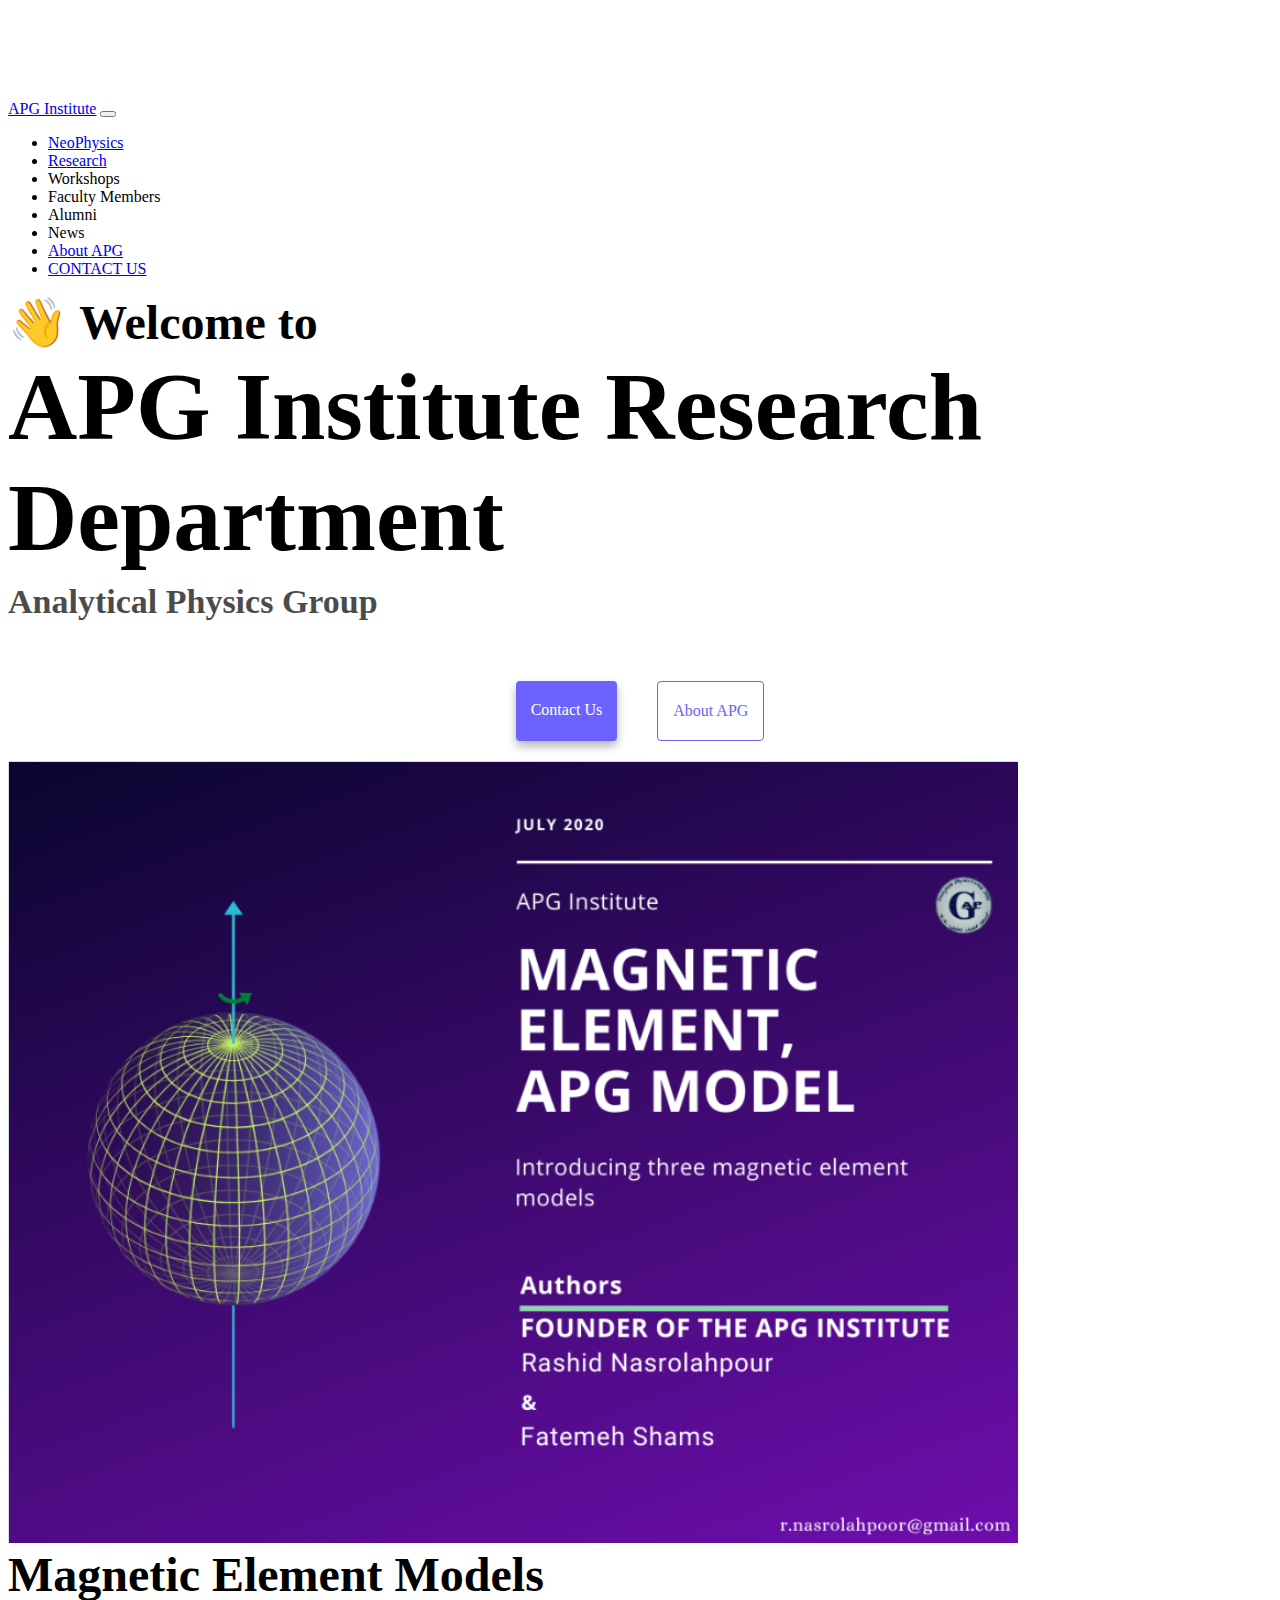
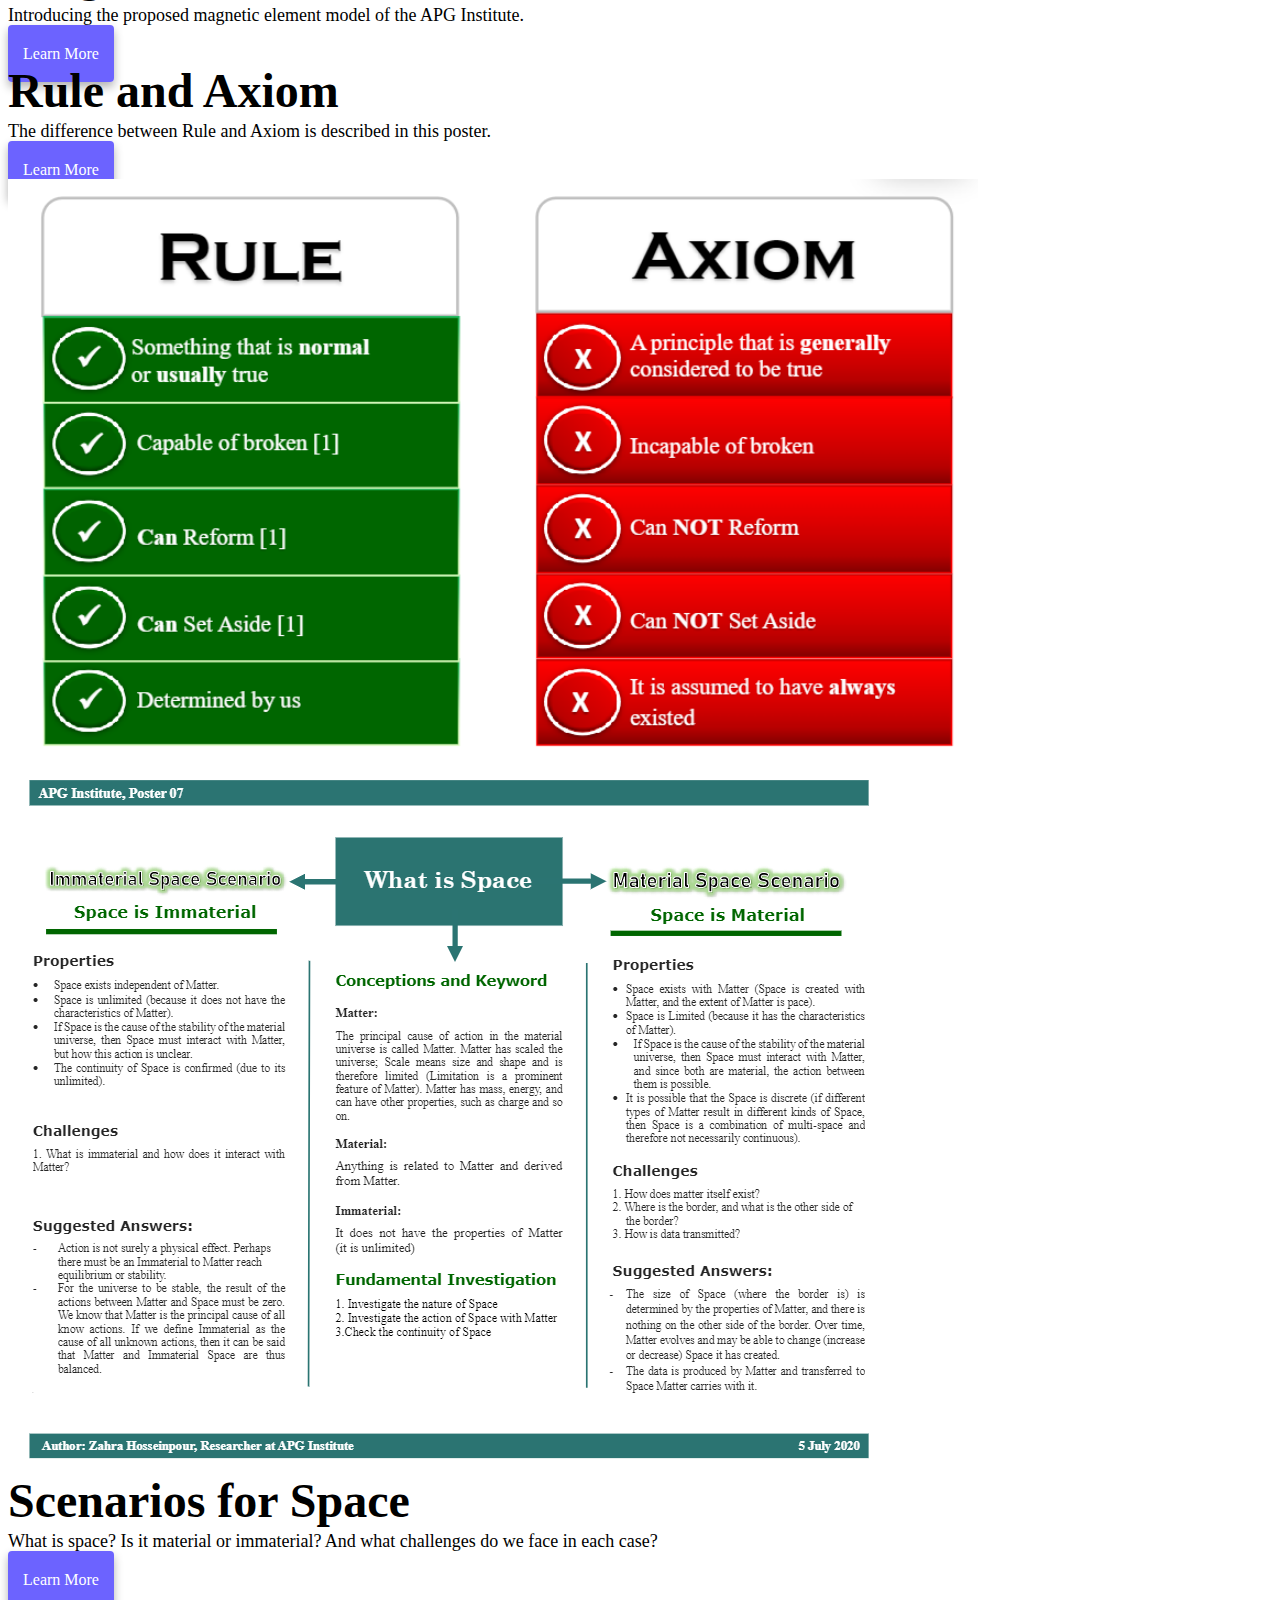
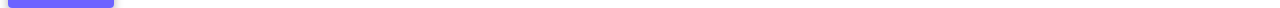
==== index.html @ e87fcd2d "Apply changes to make website SEO friendly" ====
<!DOCTYPE html>
<html lang="en">
  <head>
    <meta charset="UTF-8" />
    <meta name="description" content="Recent research in APG Institute" />
    <meta http-equiv="X-UA-Compatible" content="IE=edge" />
    <meta name="viewport" content="width=device-width, initial-scale=1.0" />
    <link
      href="https://cdn.jsdelivr.net/npm/bootstrap@5.2.3/dist/css/bootstrap.min.css"
      rel="stylesheet"
      integrity="sha384-rbsA2VBKQhggwzxH7pPCaAqO46MgnOM80zW1RWuH61DGLwZJEdK2Kadq2F9CUG65"
      crossorigin="anonymous"
    />
    <link rel="stylesheet" href="styles.css" />
    <script
      src="https://cdn.jsdelivr.net/npm/bootstrap@5.2.3/dist/js/bootstrap.bundle.min.js"
      integrity="sha384-kenU1KFdBIe4zVF0s0G1M5b4hcpxyD9F7jL+jjXkk+Q2h455rYXK/7HAuoJl+0I4"
      crossorigin="anonymous"
    ></script>

    <title>APG Institute - Home Page</title>
  </head>
  <body>
    <nav class="navbar navbar-expand-lg navbar-light bg-light fixed-top">
      <div class="container-fluid">
        <a class="navbar-brand" href="#" title="Home Page">APG Institute</a>
        <button
          class="navbar-toggler"
          type="button"
          data-bs-toggle="collapse"
          data-bs-target="#navbarNav"
          aria-controls="navbarNav"
          aria-expanded="false"
          aria-label="Toggle navigation"
        >
          <span class="navbar-toggler-icon"></span>
        </button>
        <div class="collapse navbar-collapse" id="navbarNav">
          <ul class="navbar-nav">
            <li class="nav-item">
              <a
                class="nav-link active"
                aria-current="page"
                href="https://www.researchgate.net/lab/Rashid-Nasrolahpour-Lab-APG-Lab-Rashid-Nasrolahpour"
                title="NeoPhysics Page"
                target="_blank"
                >NeoPhysics</a
              >
            </li>
            <li class="nav-item">
              <a
                class="nav-link active"
                href="https://www.researchgate.net/profile/Rashid-Nasrolahpour/research"
                title="APG research"
                target="_blank"
                >Research</a
              >
            </li>
            <li class="nav-item">
              <a class="nav-link disabled">Workshops</a>
            </li>
            <li class="nav-item">
              <a class="nav-link disabled">Faculty Members</a>
            </li>
            <li class="nav-item">
              <a class="nav-link disabled">Alumni</a>
            </li>
            <li class="nav-item">
              <a class="nav-link disabled">News</a>
            </li>
            <li class="nav-item">
              <a
                class="nav-link active"
                title="About Analytical Physics Group"
                href="/about.html"
                >About APG</a
              >
            </li>
            <li class="nav-item">
              <a
                class="nav-link active"
                title="Contact Analytical Physics Group"
                href="/contact.html"
                >CONTACT US</a
              >
            </li>
          </ul>
        </div>
      </div>
    </nav>

    <h2 class="text-center">👋 Welcome to</h2>
    <h1 class="text-center">APG Institute Research Department</h1>
    <h3 class="text-center">Analytical Physics Group</h3>
    <div class="navigation-links mb-5">
      <a href="/contact.html" class="contact-link">Contact Us</a>
      <a href="/about.html" class="about-link">About APG</a>
    </div>

    <div class="container">
      <div class="row mb-5">
        <div class="col-md-6">
          <img
            src="articles/Magnetic Element Models.png"
            alt="Magnetic Element Models"
            class="img-fluid rounded"
          />
        </div>
        <div class="col-md-6">
          <h2 class="mb-3">Magnetic Element Models</h2>
          <p>
            Introducing the proposed magnetic element model of the APG
            Institute.
          </p>
          <div class="mt-5">
            <a
              href="https://www.researchgate.net/publication/344470652_Magnetic_Element_Models"
              title="Magnetic Element Models"
              target="_blank"
              class="primary-link"
              >Learn more</a
            >
          </div>
        </div>
      </div>
      <div class="row mb-5 mt-5">
        <div class="col-md-6">
          <h2 class="mb-3">Rule and Axiom</h2>
          <p>
            The difference between Rule and Axiom is described in this poster.
          </p>
          <div class="mb-5 mt-5">
            <a
              href="https://www.researchgate.net/publication/342991950_The_Difference_Between_Rule_and_Axiomhttps"
              title="he Difference Between Rule and Axiom"
              target="_blank"
              class="primary-link"
              >Learn more</a
            >
          </div>
        </div>
        <div class="col-md-6">
          <img
            src="articles/The Difference Between Rule and Axiom.png"
            alt="he Difference Between Rule and Axiom"
            class="img-fluid rounded"
          />
        </div>
      </div>
      <div class="row mt-5 mb-5">
        <div class="col-md-6">
          <img
            src="articles/space.png"
            alt="Scenarios for Space Material Immaterial and the Challenges ahead"
            class="img-fluid rounded"
          />
        </div>
        <div class="col-md-6">
          <h2 class="mb-3">Scenarios for Space</h2>
          <p>
            What is space? Is it material or immaterial? And what challenges do
            we face in each case?
          </p>
          <div class="mt-5">
            <a
              href="https://www.researchgate.net/publication/342750678_Scenarios_for_Space_Material_Immaterial_and_the_Challenges_ahead"
              title="Scenarios for Space Material Immaterial and the Challenges ahead"
              target="_blank"
              class="primary-link"
              >Learn more</a
            >
          </div>
        </div>
      </div>
    </div>
  </body>
</html>
---- styles.css ----
:root {
  --primary-color: #6c63ff;
  --secondary-color: #f5f2fe;
  --box-shadow: 0 5px 10px rgba(0, 0, 0, 0.3);
}
body {
  margin-top: 100px;
  /* margin: 60px auto;
  max-width: 1200px; */
}
h1,
h2,
h3 {
  margin: 0;
}
h1 {
  font-size: 96px;
}
h2 {
  font-size: 48px;
}
h3 {
  margin-top: 10px;
  font-size: 34px;
  opacity: 0.7;
}
p {
  font-size: 18px;
  line-height: 1.5;
  margin-top: 0;
  margin-bottom: 16px;
}
/* p {
  background: var(--secondary-color);
  padding: 20px;
  border-radius: 4px;
  font-size: 18px;
  line-height: 1.5;
  text-align: right;
} */
.primary-link {
  border-radius: 4px;
  padding: 20px 15px;
  text-decoration: none;
  text-transform: capitalize;
  background: var(--primary-color);
  box-shadow: var(--box-shadow);
  color: white;
}
.navigation-links {
  display: flex;
  margin-top: 40px;
  justify-content: center;
}
.navigation-links a {
  margin: 20px;
  border-radius: 4px;
  padding: 20px 15px;
  text-decoration: none;
  text-transform: capitalize;
}
.contact-link {
  background: var(--primary-color);
  box-shadow: var(--box-shadow);
  color: white;
}
.about-link {
  color: var(--primary-color);
  border: 1px solid var(--primary-color);
}
.homepage-link {
  color: var(--primary-color);
  text-align: center;
  display: block;
  margin-bottom: 50px;
}
.about-paragraphs p {
  margin: 10px;
}
.about-paragraphs {
  display: flex;
  margin: 30px 0;
}
.email-link {
  display: flex;
  justify-content: center;
  color: var(--primary-color);
  font-size: 20px;
  text-decoration: none;
}
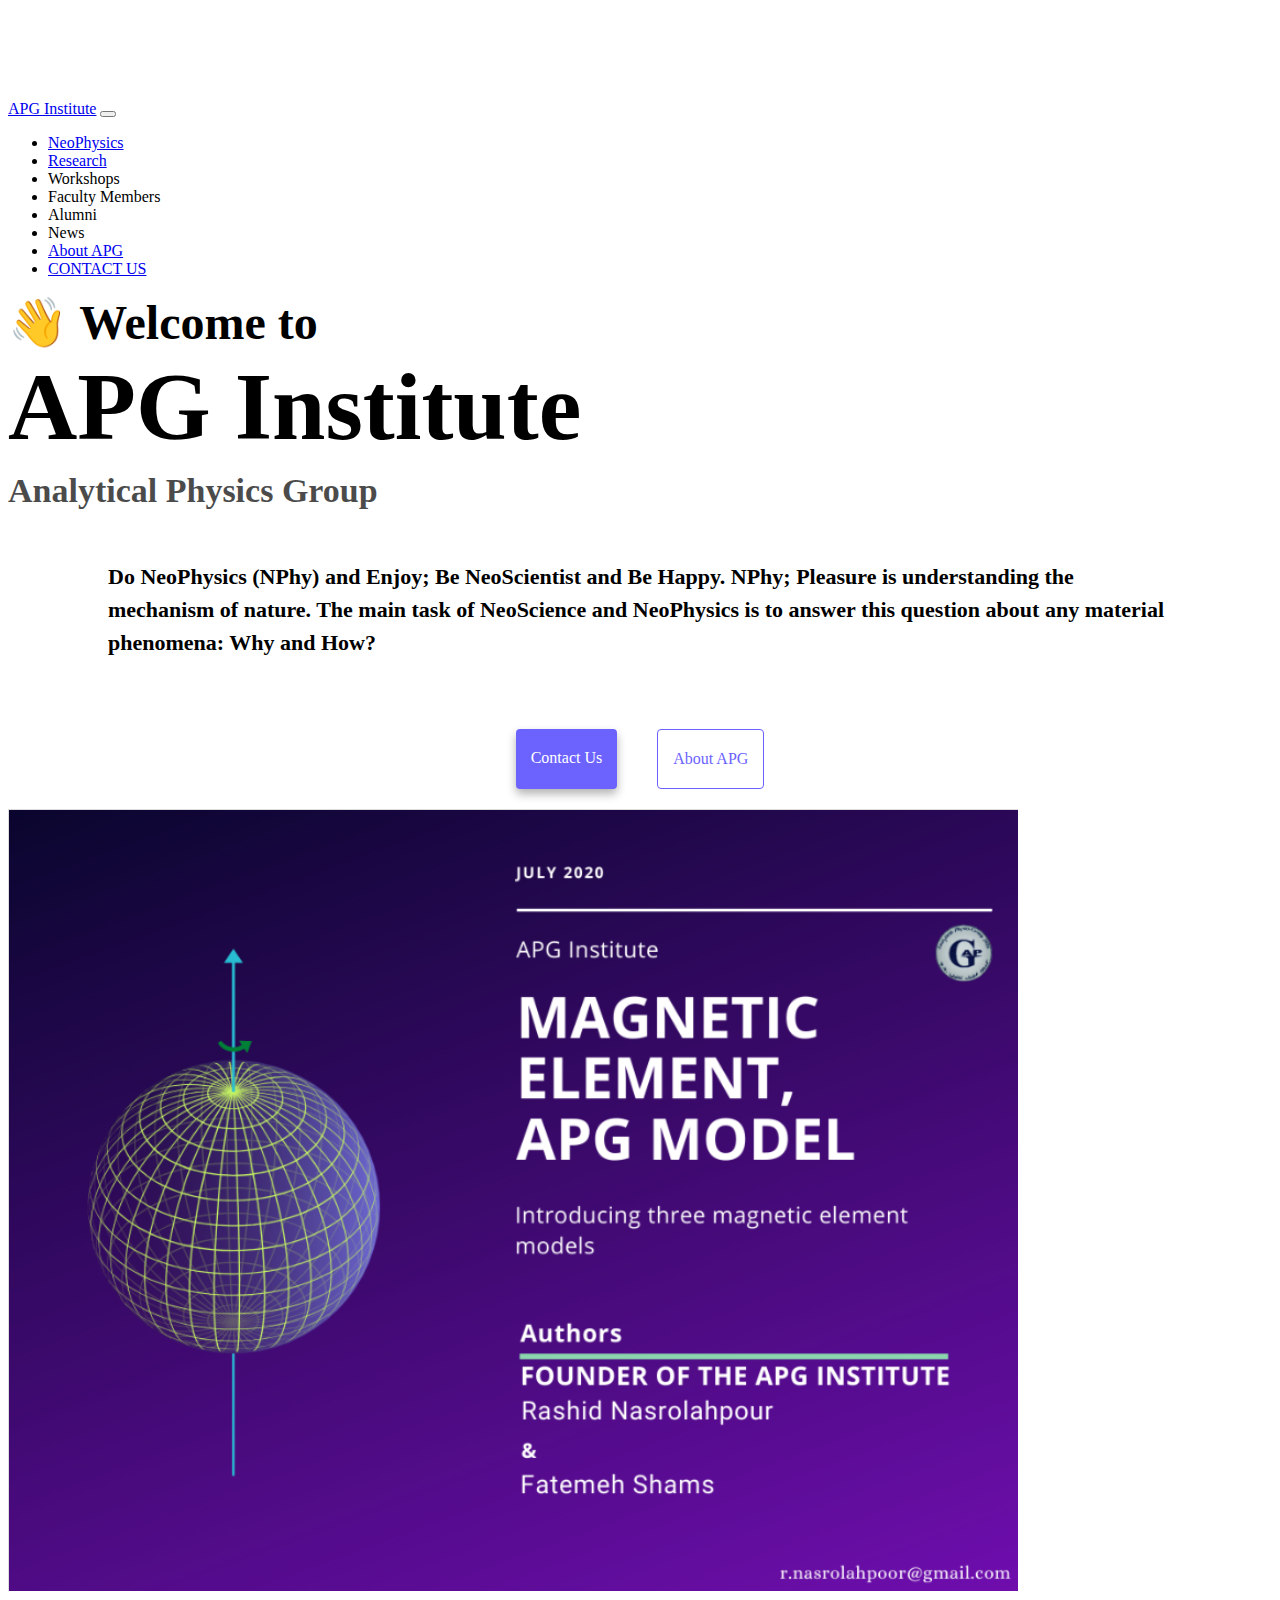
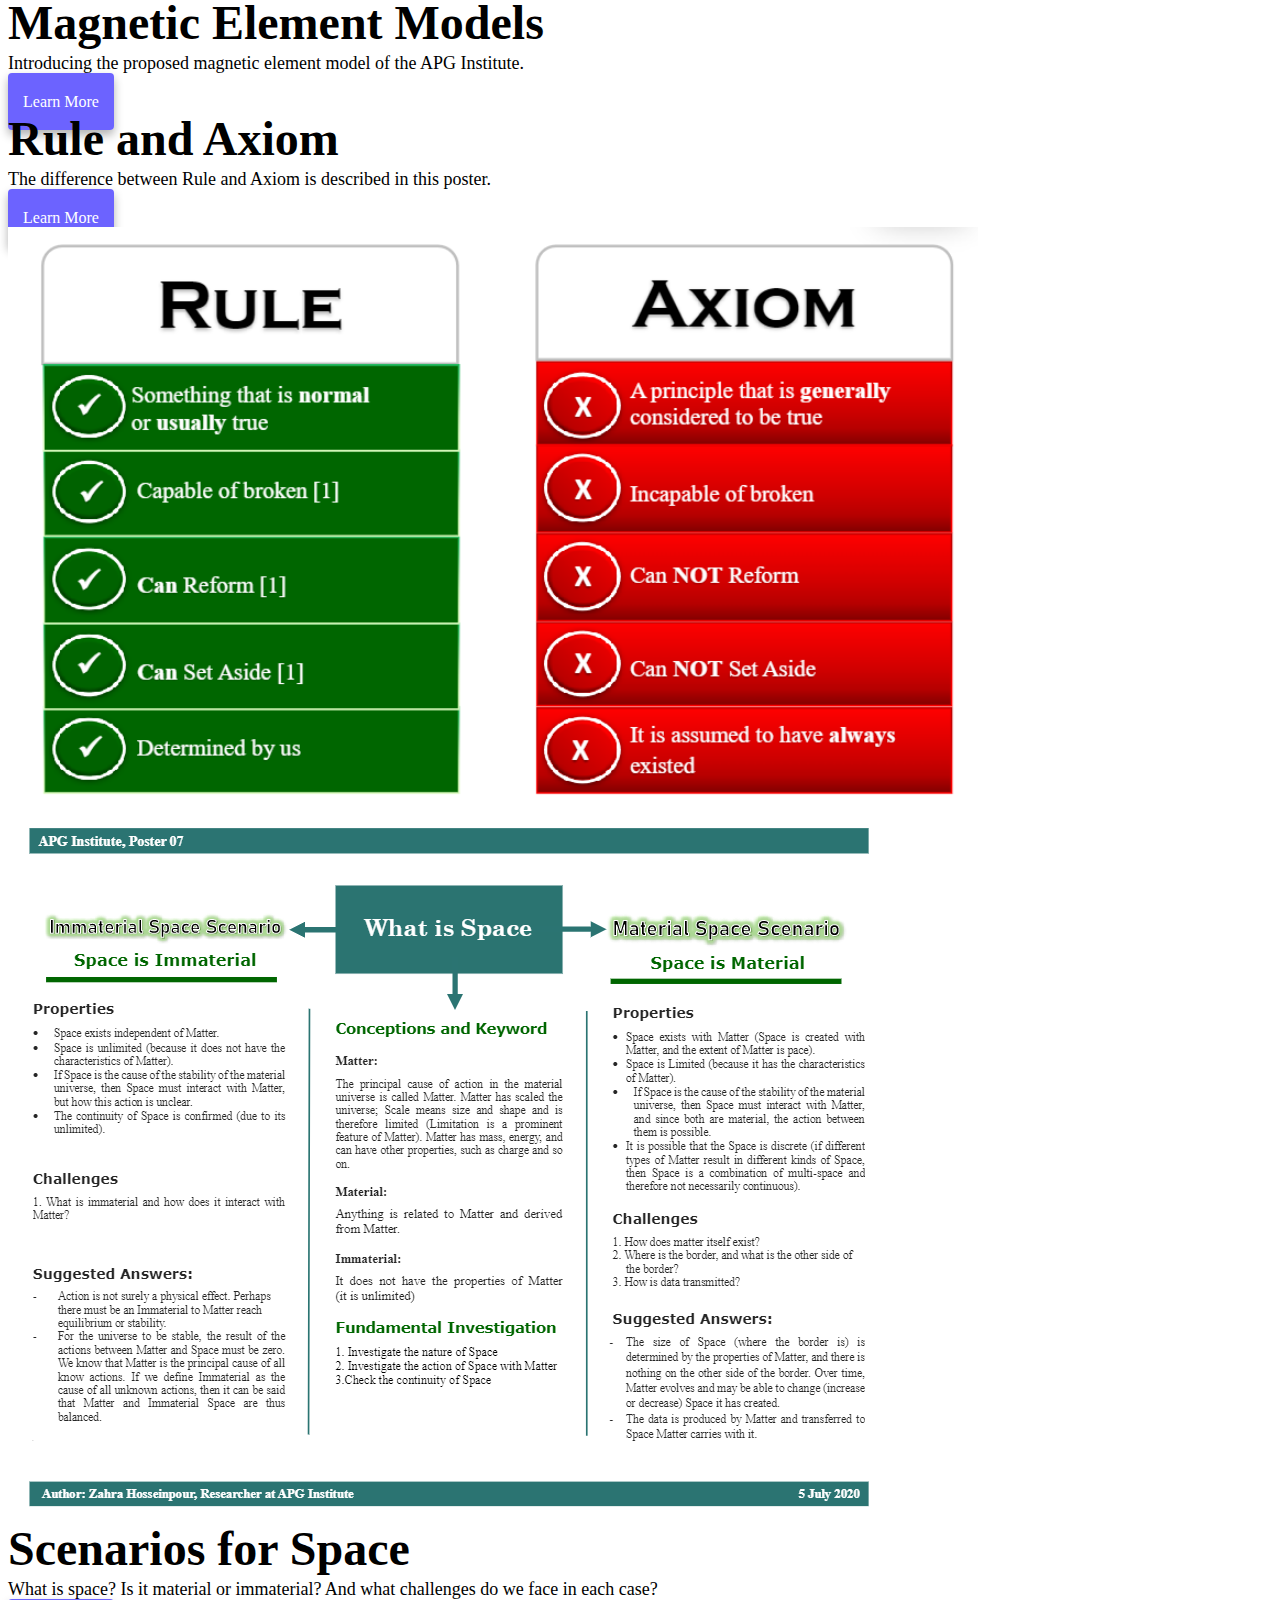
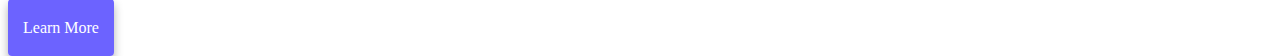
==== commit fc0830ce: "Apply changes to make website SEO friendly 2" ====
--- a/index.html
+++ b/index.html
@@ -90,8 +90,14 @@
     </nav>
 
     <h2 class="text-center">👋 Welcome to</h2>
-    <h1 class="text-center">APG Institute Research Department</h1>
+    <h4 class="text-center">APG Institute</h4>
     <h3 class="text-center">Analytical Physics Group</h3>
+    <h1 class="container">
+      Do NeoPhysics (NPhy) and Enjoy; Be NeoScientist and Be Happy. NPhy;
+      Pleasure is understanding the mechanism of nature. The main task of
+      NeoScience and NeoPhysics is to answer this question about any material
+      phenomena: Why and How?
+    </h1>
     <div class="navigation-links mb-5">
       <a href="/contact.html" class="contact-link">Contact Us</a>
       <a href="/about.html" class="about-link">About APG</a>
--- a/styles.css
+++ b/styles.css
@@ -10,10 +10,11 @@
 }
 h1,
 h2,
-h3 {
+h3,
+h4 {
   margin: 0;
 }
-h1 {
+h4 {
   font-size: 96px;
 }
 h2 {
@@ -23,6 +24,12 @@
   margin-top: 10px;
   font-size: 34px;
   opacity: 0.7;
+}
+h1 {
+  font-weight: light;
+  font-size: 22px;
+  line-height: 1.5;
+  margin: 50px 100px;
 }
 p {
   font-size: 18px;
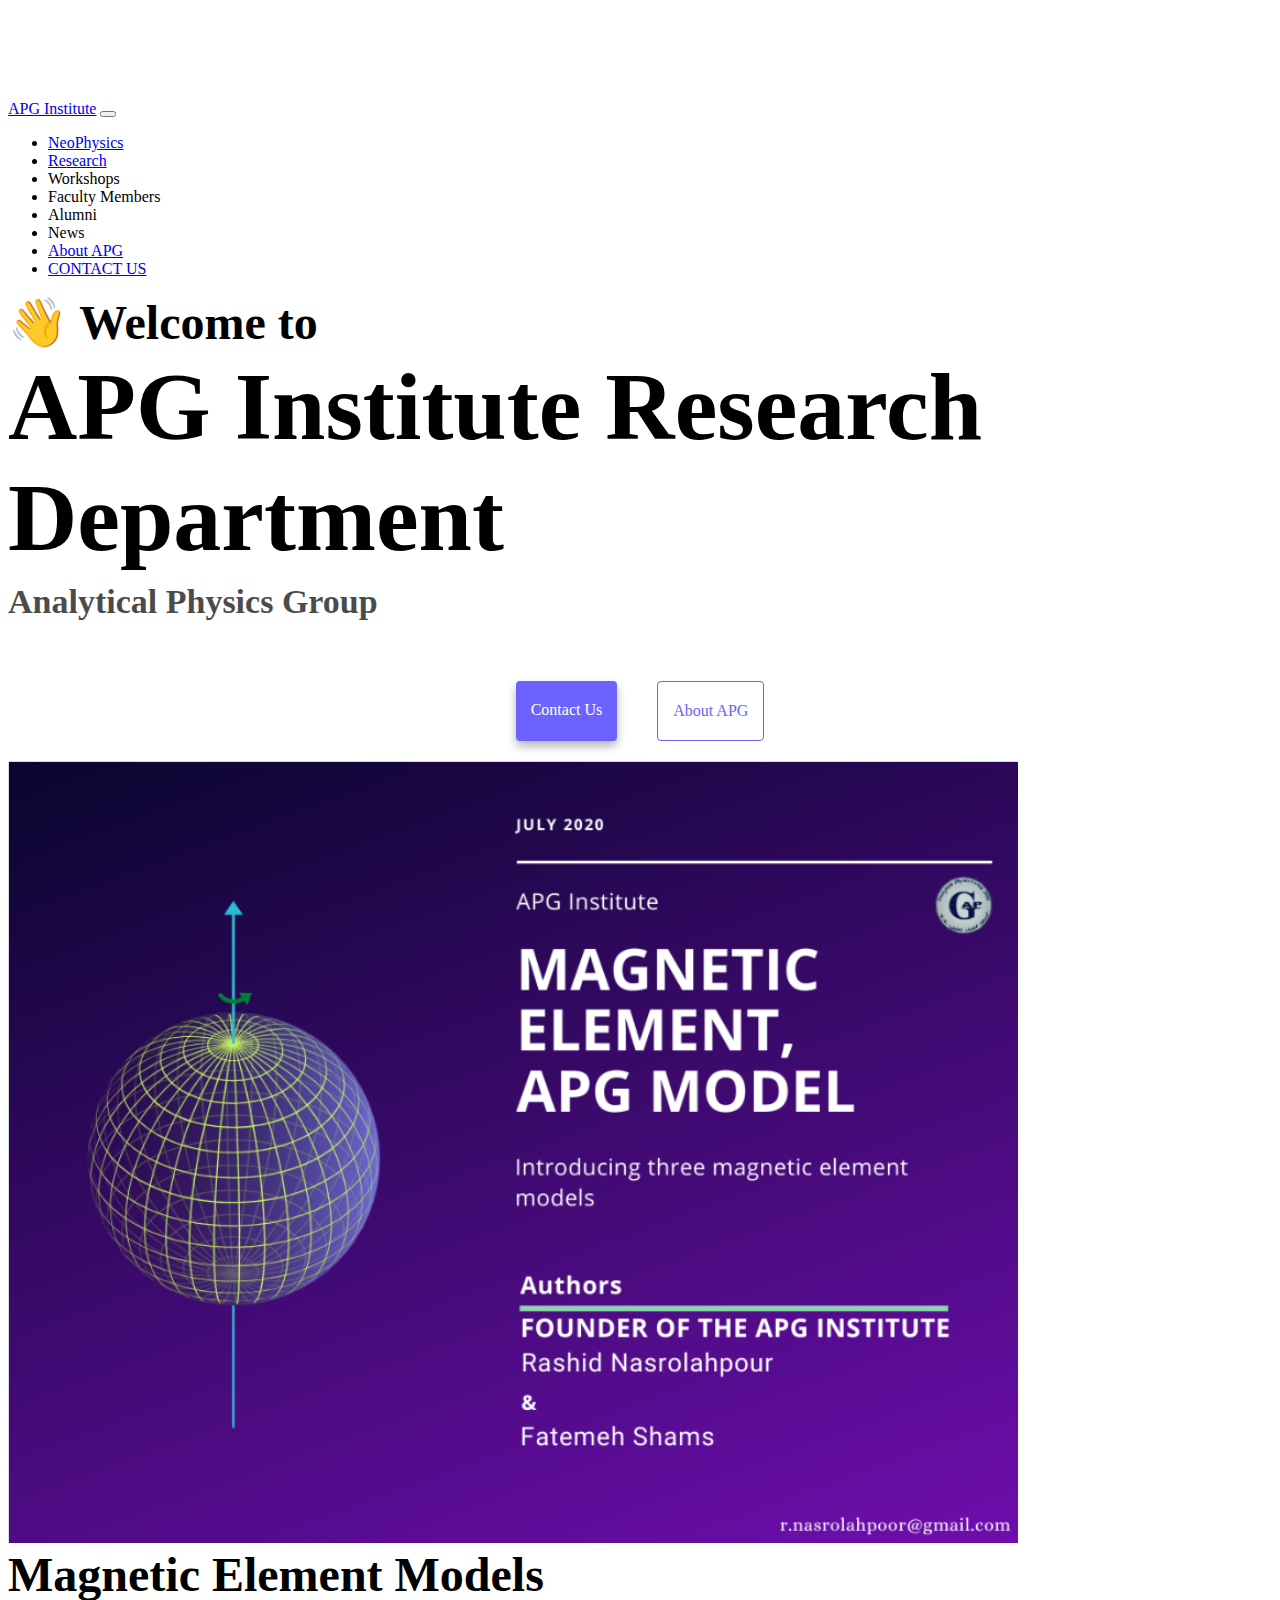
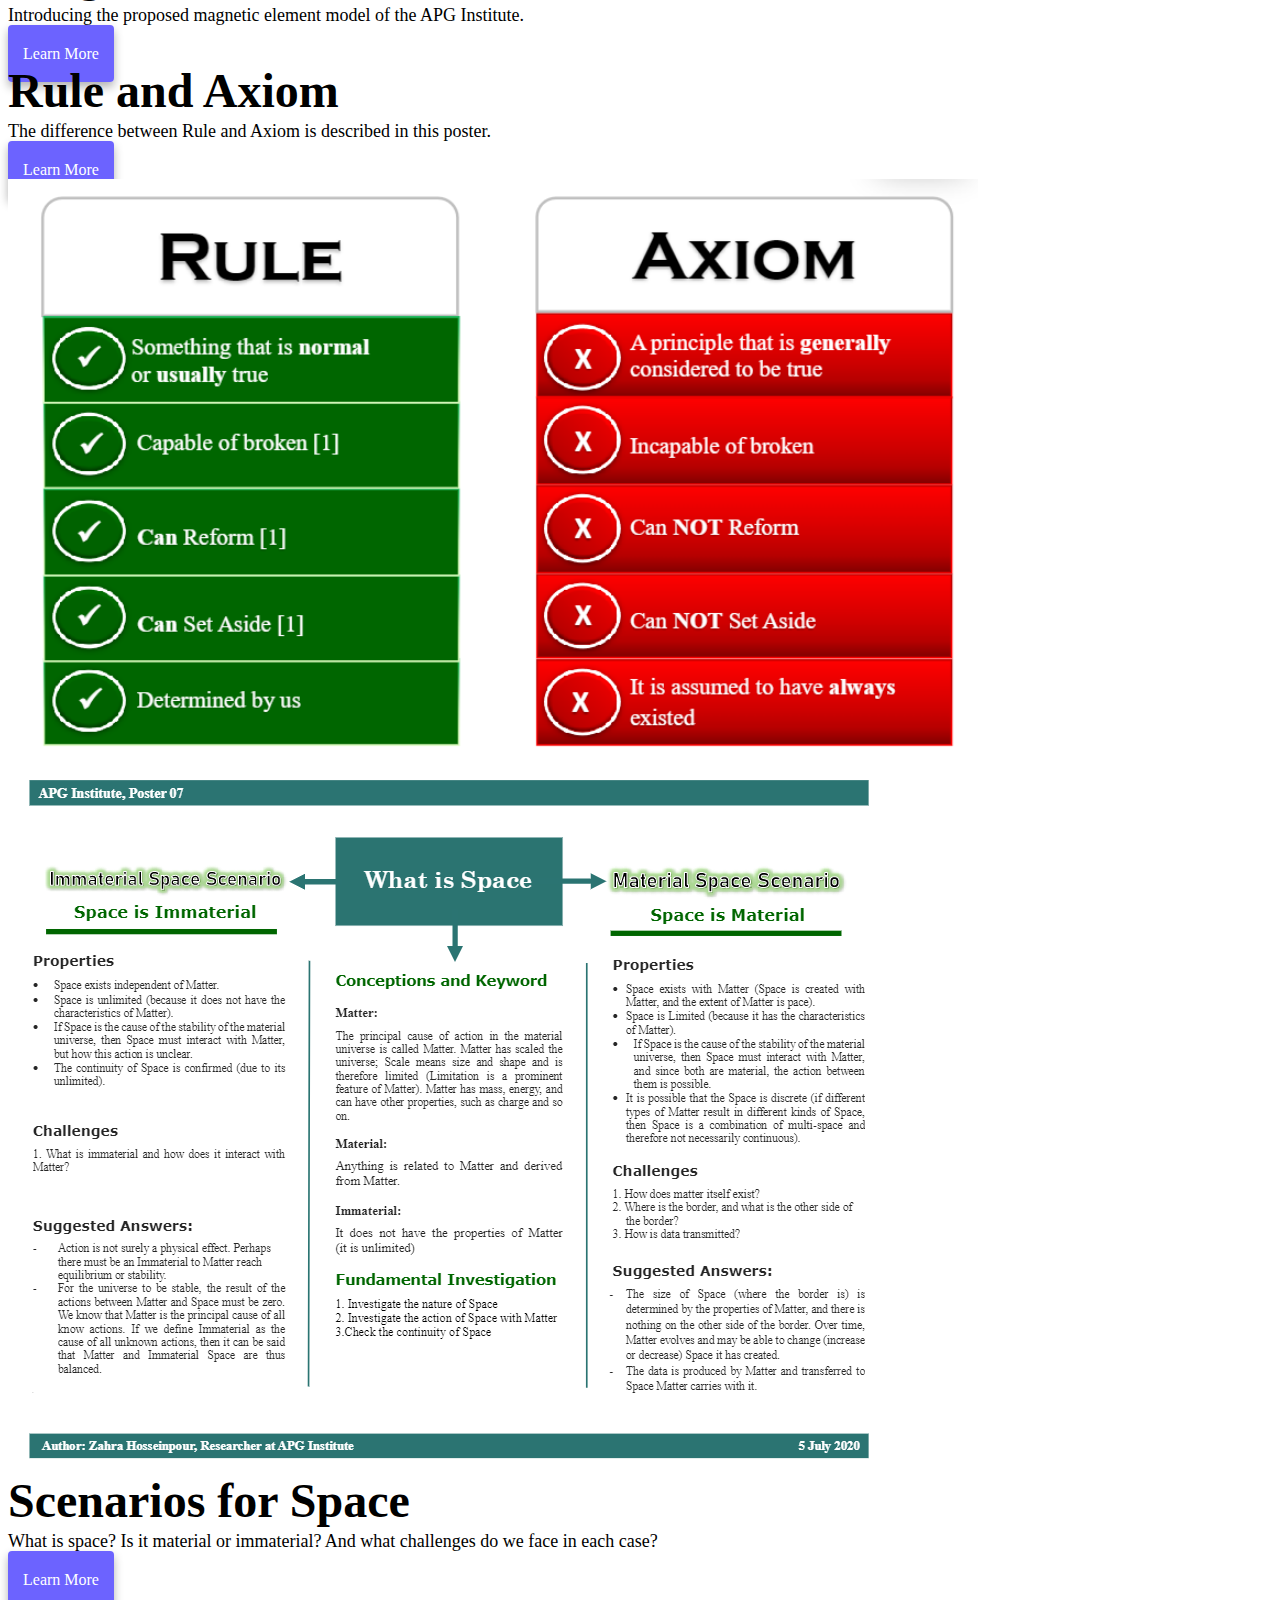
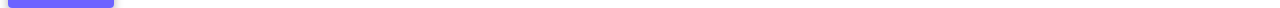
==== commit 08e07307: "Revert "Apply changes to make website SEO friendly 2"" ====
--- a/index.html
+++ b/index.html
@@ -90,14 +90,8 @@
     </nav>
 
     <h2 class="text-center">👋 Welcome to</h2>
-    <h4 class="text-center">APG Institute</h4>
+    <h1 class="text-center">APG Institute Research Department</h1>
     <h3 class="text-center">Analytical Physics Group</h3>
-    <h1 class="container">
-      Do NeoPhysics (NPhy) and Enjoy; Be NeoScientist and Be Happy. NPhy;
-      Pleasure is understanding the mechanism of nature. The main task of
-      NeoScience and NeoPhysics is to answer this question about any material
-      phenomena: Why and How?
-    </h1>
     <div class="navigation-links mb-5">
       <a href="/contact.html" class="contact-link">Contact Us</a>
       <a href="/about.html" class="about-link">About APG</a>
--- a/styles.css
+++ b/styles.css
@@ -10,11 +10,10 @@
 }
 h1,
 h2,
-h3,
-h4 {
+h3 {
   margin: 0;
 }
-h4 {
+h1 {
   font-size: 96px;
 }
 h2 {
@@ -24,12 +23,6 @@
   margin-top: 10px;
   font-size: 34px;
   opacity: 0.7;
-}
-h1 {
-  font-weight: light;
-  font-size: 22px;
-  line-height: 1.5;
-  margin: 50px 100px;
 }
 p {
   font-size: 18px;
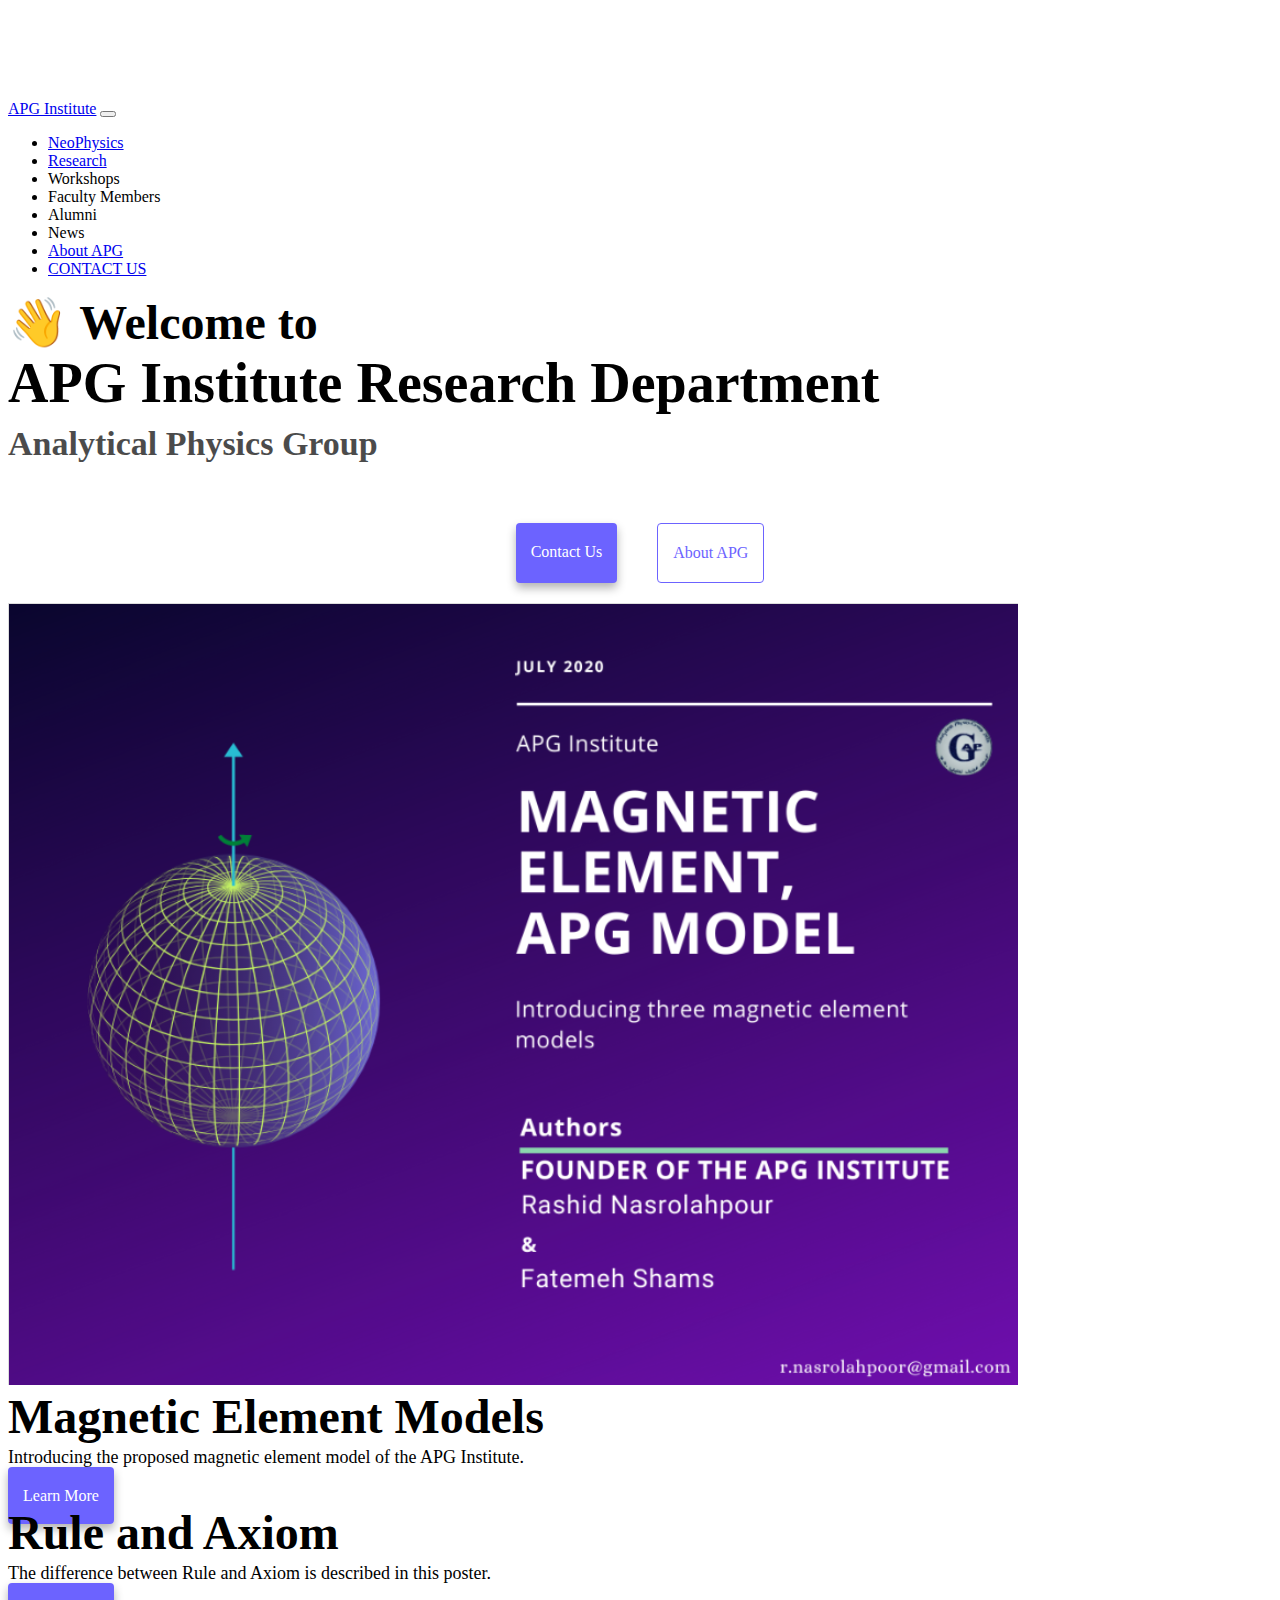
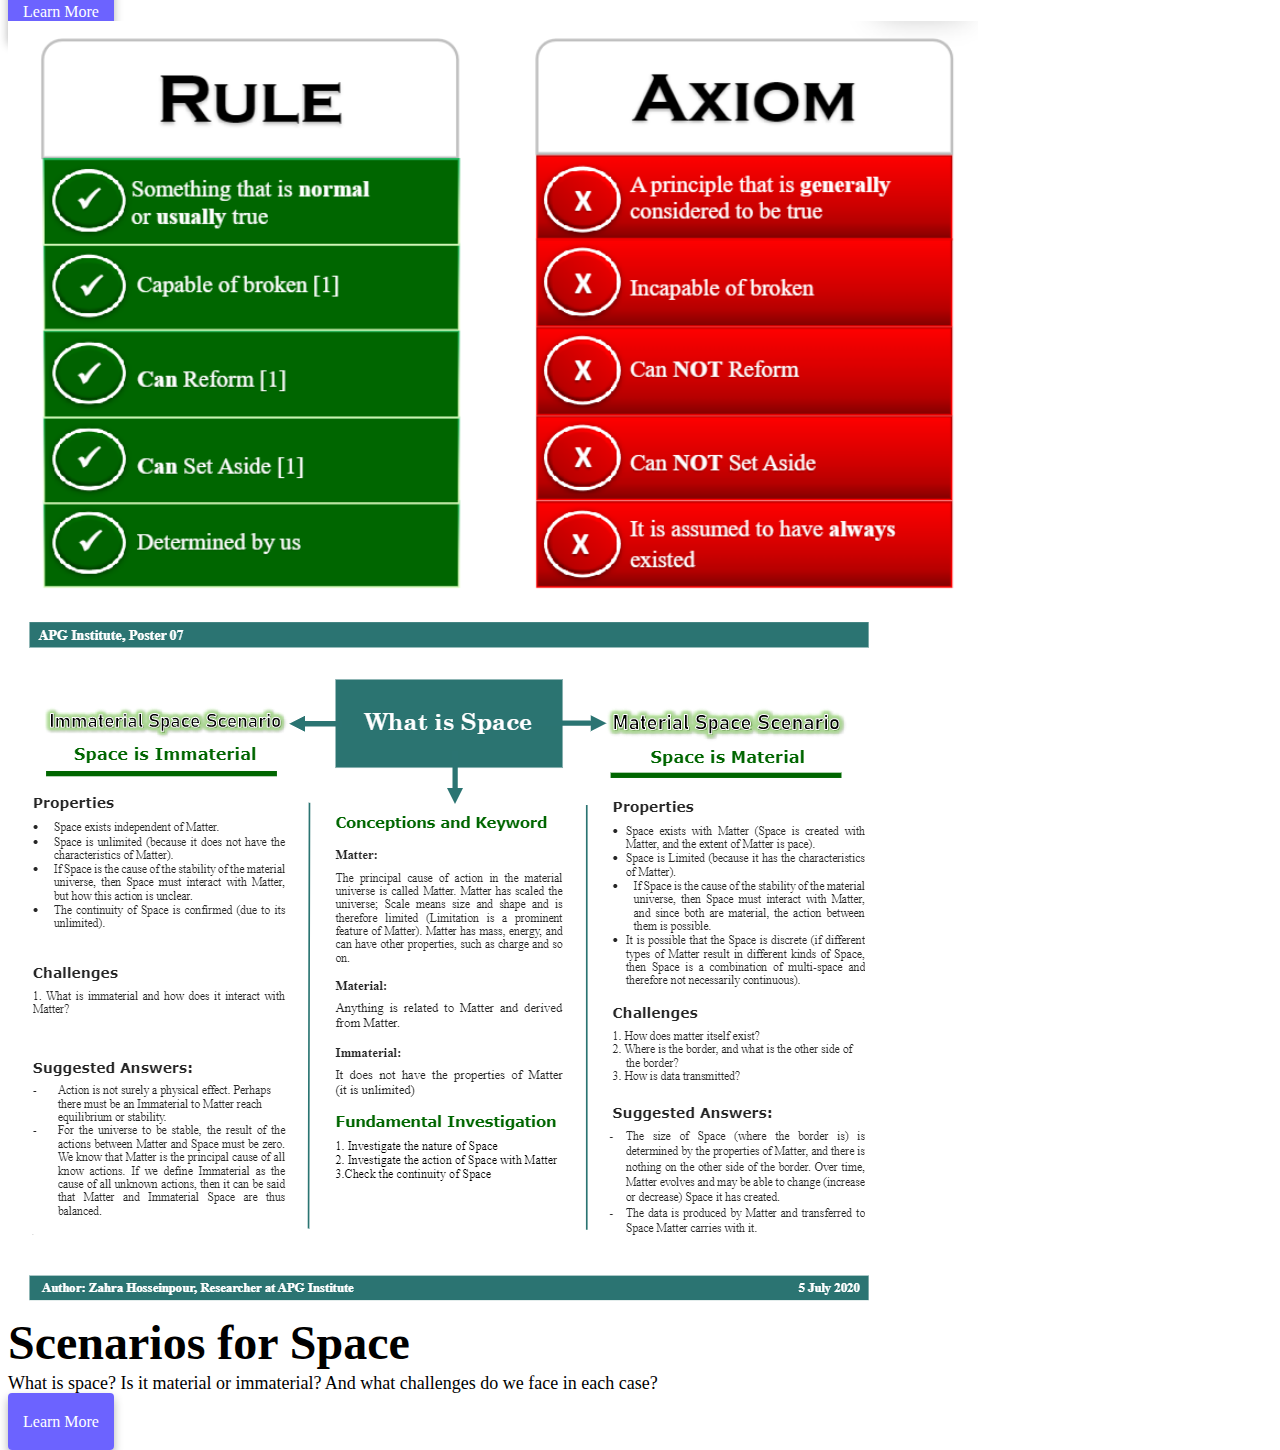
==== commit 66181382: "Apply changes to make website SEO friendly 5" ====
--- a/index.html
+++ b/index.html
@@ -2,7 +2,10 @@
 <html lang="en">
   <head>
     <meta charset="UTF-8" />
-    <meta name="description" content="Recent research in APG Institute" />
+    <meta
+      name="description"
+      content="Do NeoPhysics (NPhy) and Enjoy; Be NeoScientist and Be Happy. NPhy; Pleasure is understanding the mechanism of nature. The main task of NeoScience and NeoPhysics is to answer this question about any material phenomena: Why and How?"
+    />
     <meta http-equiv="X-UA-Compatible" content="IE=edge" />
     <meta name="viewport" content="width=device-width, initial-scale=1.0" />
     <link
@@ -18,12 +21,12 @@
       crossorigin="anonymous"
     ></script>
 
-    <title>APG Institute - Home Page</title>
+    <title>APG Institute - Analytical Physics Group - Recent research</title>
   </head>
   <body>
     <nav class="navbar navbar-expand-lg navbar-light bg-light fixed-top">
       <div class="container-fluid">
-        <a class="navbar-brand" href="#" title="Home Page">APG Institute</a>
+        <a class="navbar-brand" href="/" title="Home Page">APG Institute</a>
         <button
           class="navbar-toggler"
           type="button"
--- a/styles.css
+++ b/styles.css
@@ -14,7 +14,7 @@
   margin: 0;
 }
 h1 {
-  font-size: 96px;
+  font-size: 56px;
 }
 h2 {
   font-size: 48px;
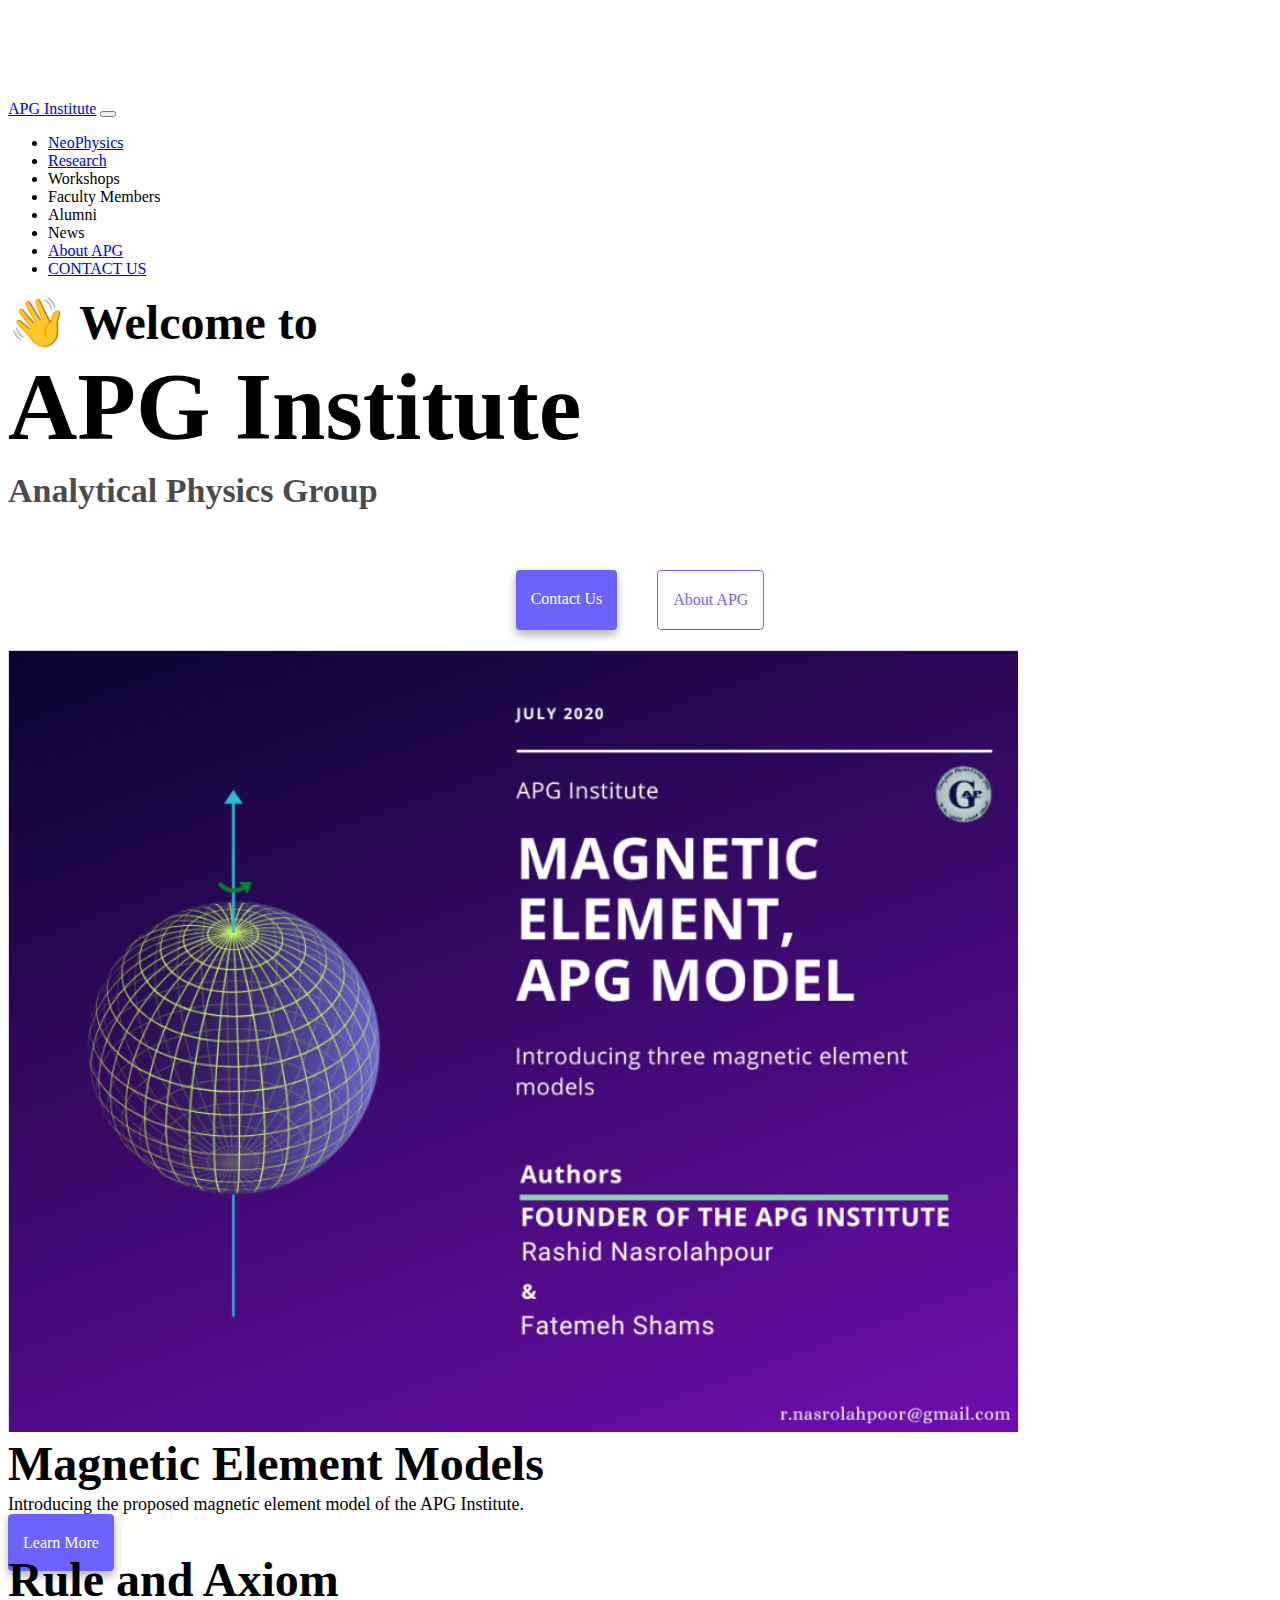
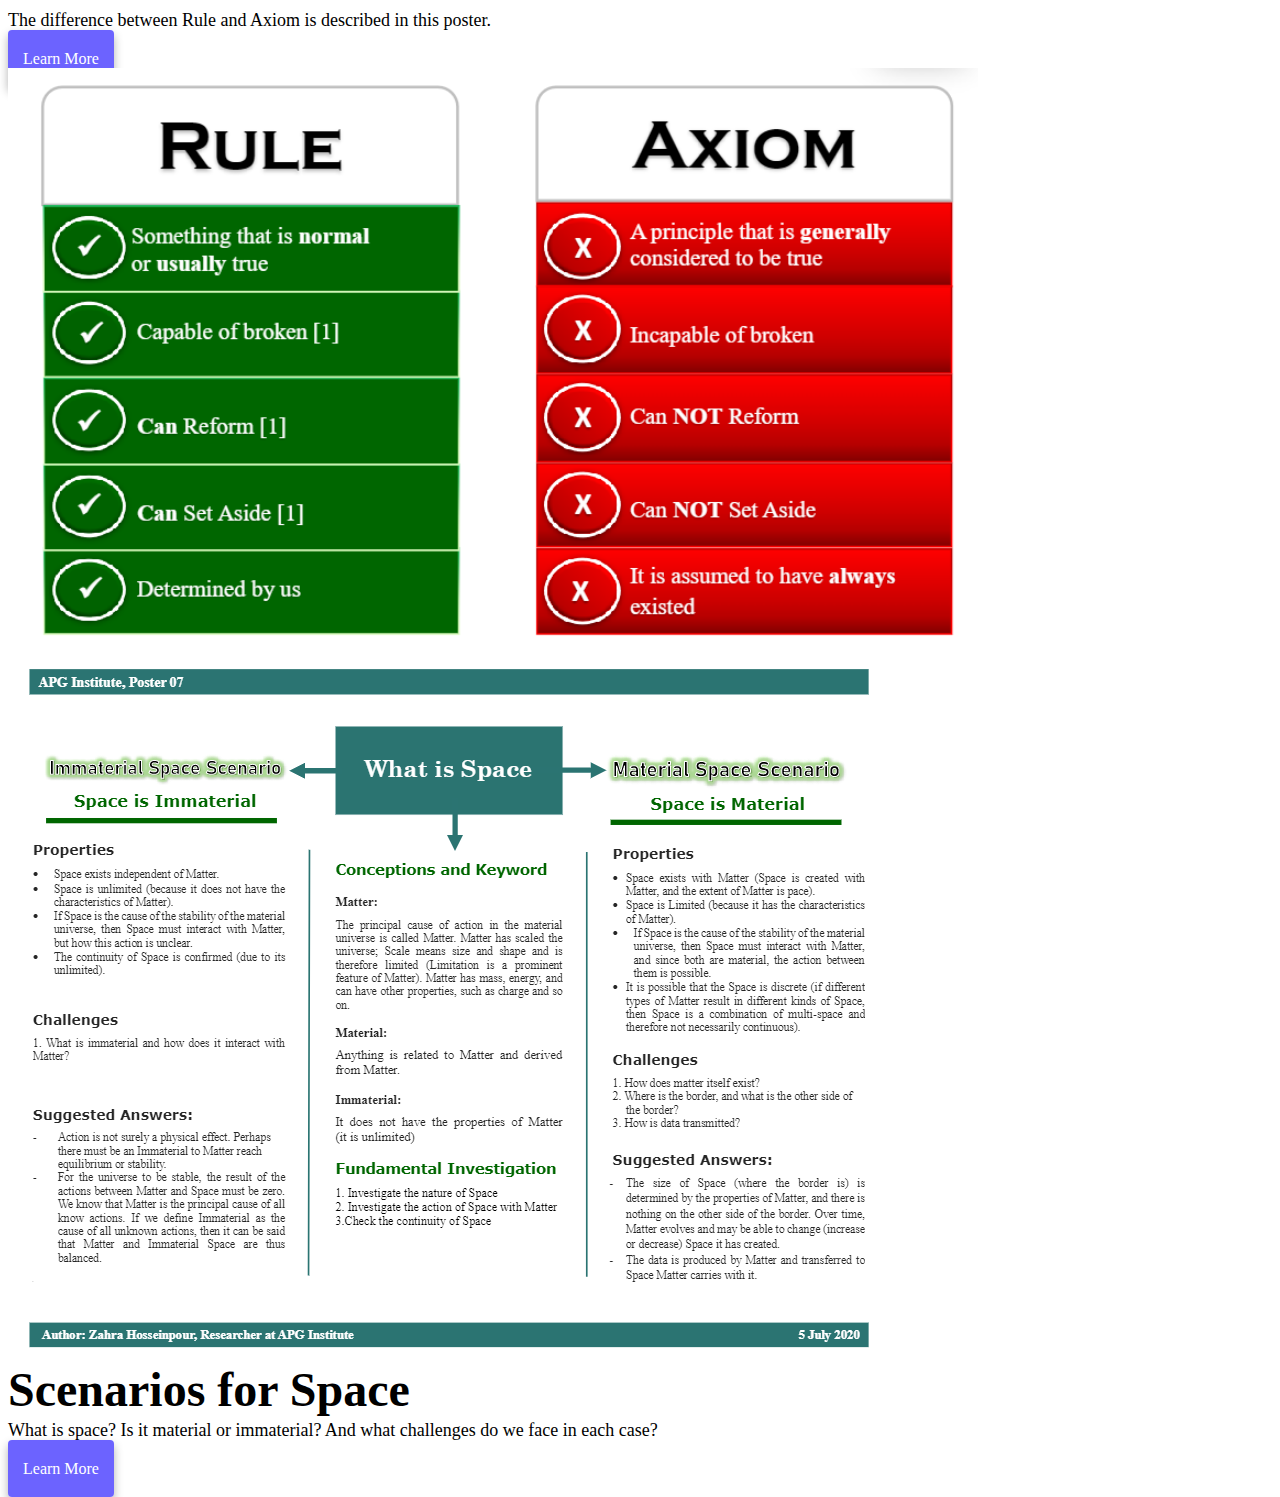
==== commit c9376b8c: "Add more Responsiveness" ====
--- a/index.html
+++ b/index.html
@@ -14,7 +14,7 @@
       integrity="sha384-rbsA2VBKQhggwzxH7pPCaAqO46MgnOM80zW1RWuH61DGLwZJEdK2Kadq2F9CUG65"
       crossorigin="anonymous"
     />
-    <link rel="stylesheet" href="styles.css" />
+    <link rel="stylesheet" href="/styles.css" />
     <script
       src="https://cdn.jsdelivr.net/npm/bootstrap@5.2.3/dist/js/bootstrap.bundle.min.js"
       integrity="sha384-kenU1KFdBIe4zVF0s0G1M5b4hcpxyD9F7jL+jjXkk+Q2h455rYXK/7HAuoJl+0I4"
@@ -93,7 +93,7 @@
     </nav>
 
     <h2 class="text-center">👋 Welcome to</h2>
-    <h1 class="text-center">APG Institute Research Department</h1>
+    <h1 class="text-center">APG Institute</h1>
     <h3 class="text-center">Analytical Physics Group</h3>
     <div class="navigation-links mb-5">
       <a href="/contact.html" class="contact-link">Contact Us</a>
@@ -110,7 +110,7 @@
           />
         </div>
         <div class="col-md-6">
-          <h2 class="mb-3">Magnetic Element Models</h2>
+          <h2 class="mb-3 article-title">Magnetic Element Models</h2>
           <p>
             Introducing the proposed magnetic element model of the APG
             Institute.
@@ -128,7 +128,7 @@
       </div>
       <div class="row mb-5 mt-5">
         <div class="col-md-6">
-          <h2 class="mb-3">Rule and Axiom</h2>
+          <h2 class="mb-3 article-title">Rule and Axiom</h2>
           <p>
             The difference between Rule and Axiom is described in this poster.
           </p>
@@ -159,7 +159,7 @@
           />
         </div>
         <div class="col-md-6">
-          <h2 class="mb-3">Scenarios for Space</h2>
+          <h2 class="mb-3 article-title">Scenarios for Space</h2>
           <p>
             What is space? Is it material or immaterial? And what challenges do
             we face in each case?
--- a/styles.css
+++ b/styles.css
@@ -14,7 +14,7 @@
   margin: 0;
 }
 h1 {
-  font-size: 56px;
+  font-size: 96px;
 }
 h2 {
   font-size: 48px;
@@ -88,3 +88,65 @@
   font-size: 20px;
   text-decoration: none;
 }
+
+@media (max-width: 1000px) {
+  .article-title {
+    font-size: 28px;
+  }
+}
+@media (max-width: 650px) {
+  h1 {
+    font-size: 70px;
+  }
+  h2 {
+    font-size: 35px;
+  }
+  h3 {
+    font-size: 28px;
+  }
+  .email-link {
+    font-size: 14px;
+  }
+}
+@media (max-width: 450px) {
+  h1 {
+    font-size: 60px;
+  }
+  h2 {
+    font-size: 30px;
+  }
+  h3 {
+    font-size: 20px;
+  }
+  .email-link {
+    font-size: 12px;
+  }
+}
+@media (max-width: 300px) {
+  h1 {
+    font-size: 36px;
+  }
+  h2 {
+    font-size: 20px;
+  }
+  h3 {
+    font-size: 18px;
+  }
+  .navigation-links {
+    font-size: 14px;
+  }
+  img {
+    display: none;
+  }
+  .article-title {
+    font-size: 21px;
+  }
+  .primary-link {
+    border-radius: 3px;
+    padding: 10px 8px;
+    font-size: 14px;
+  }
+  .email-link {
+    font-size: 12px;
+  }
+}
